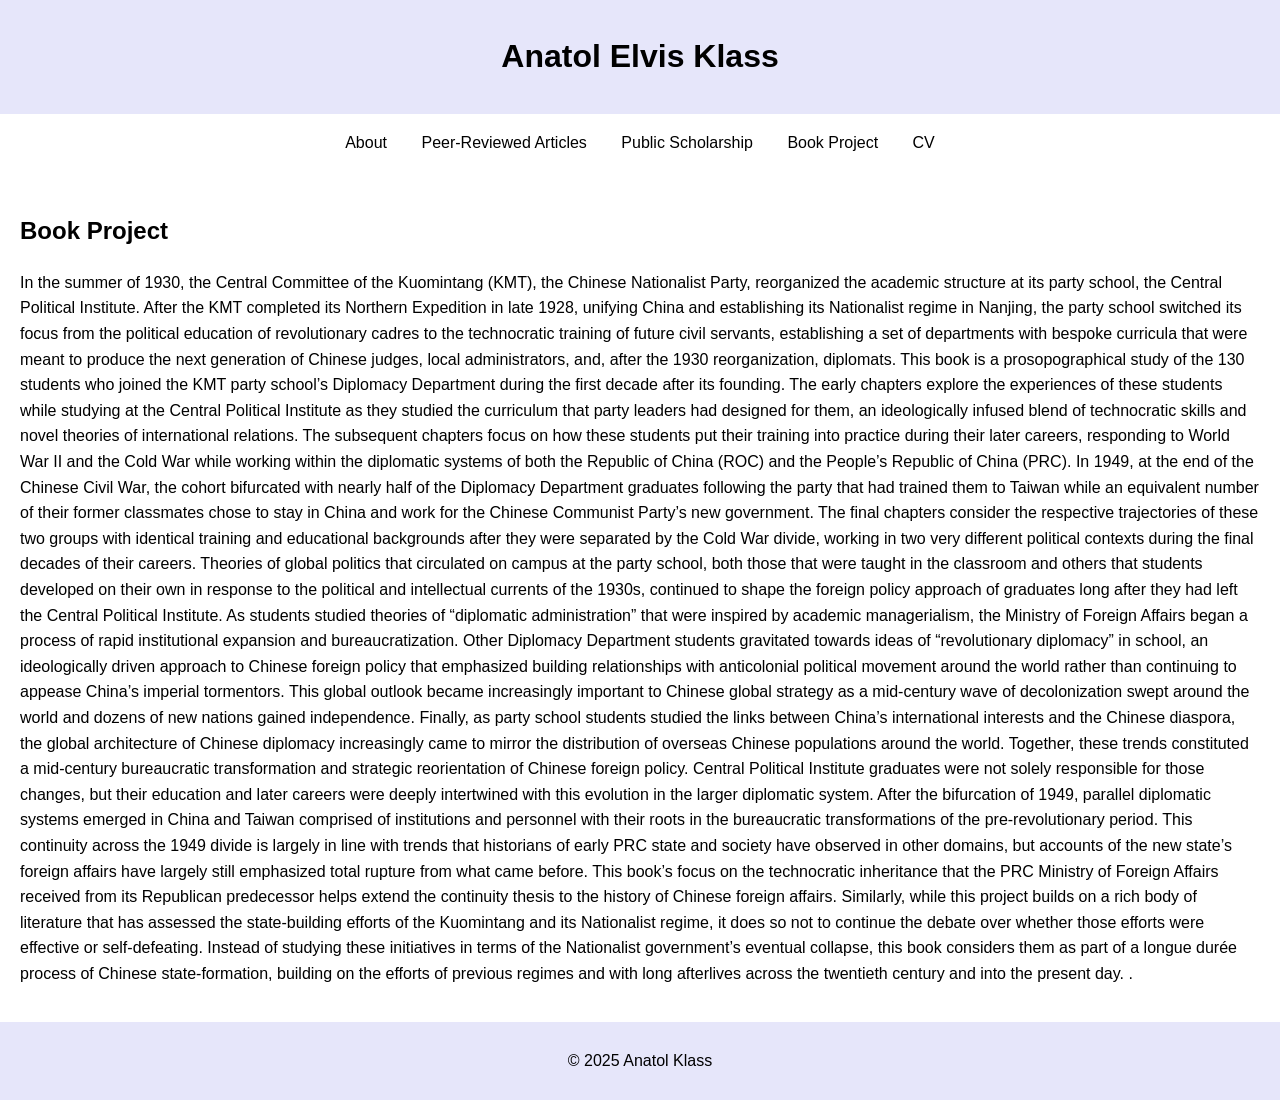
==== book-project.html @ 5be81589 "Update book-project.html" ====
<!DOCTYPE html>
<html lang="en">
<head>
    <meta charset="UTF-8">
    <meta name="viewport" content="width=device-width, initial-scale=1.0">
    <title>Book Project - Anatol Elvis Klass</title>
    <link rel="stylesheet" href="styles.css">
</head>
<body>
    <header>
        <h1>Anatol Elvis Klass</h1>
    </header>
    <nav>
        <ul>
            <li><a href="index.html#about">About</a></li>
            <li><a href="publications.html">Peer-Reviewed Articles</a></li>
            <li><a href="public-scholarship.html">Public Scholarship</a></li>
            <li><a href="book-project.html">Book Project</a></li>
            <li><a href="cv.pdf" target="_blank">CV</a></li>
        </ul>
    </nav>
    <section>
        <h2>Book Project</h2>
        <p>In the summer of 1930, the Central Committee of the Kuomintang (KMT), the Chinese Nationalist Party, reorganized the academic structure at its party school, the Central Political Institute. After the KMT completed its Northern Expedition in late 1928, unifying China and establishing its Nationalist regime in Nanjing, the party school switched its focus from the political education of revolutionary cadres to the technocratic training of future civil servants, establishing a set of departments with bespoke curricula that were meant to produce the next generation of Chinese judges, local administrators, and, after the 1930 reorganization, diplomats. This book is a prosopographical study of the 130 students who joined the KMT party school’s Diplomacy Department during the first decade after its founding. 

The early chapters explore the experiences of these students while studying at the Central Political Institute as they studied the curriculum that party leaders had designed for them, an ideologically infused blend of technocratic skills and novel theories of international relations. The subsequent chapters focus on how these students put their training into practice during their later careers, responding to World War II and the Cold War while working within the diplomatic systems of both the Republic of China (ROC) and the People’s Republic of China (PRC). In 1949, at the end of the Chinese Civil War, the cohort bifurcated with nearly half of the Diplomacy Department graduates following the party that had trained them to Taiwan while an equivalent number of their former classmates chose to stay in China and work for the Chinese Communist Party’s new government. The final chapters consider the respective trajectories of these two groups with identical training and educational backgrounds after they were separated by the Cold War divide, working in two very different political contexts during the final decades of their careers.

Theories of global politics that circulated on campus at the party school, both those that were taught in the classroom and others that students developed on their own in response to the political and intellectual currents of the 1930s, continued to shape the foreign policy approach of graduates long after they had left the Central Political Institute. As students studied theories of “diplomatic administration” that were inspired by academic managerialism, the Ministry of Foreign Affairs began a process of rapid institutional expansion and bureaucratization. Other Diplomacy Department students gravitated towards ideas of “revolutionary diplomacy” in school, an ideologically driven approach to Chinese foreign policy that emphasized building relationships with anticolonial political movement around the world rather than continuing to appease China’s imperial tormentors. This global outlook became increasingly important to Chinese global strategy as a mid-century wave of decolonization swept around the world and dozens of new nations gained independence. Finally, as party school students studied the links between China’s international interests and the Chinese diaspora, the global architecture of Chinese diplomacy increasingly came to mirror the distribution of overseas Chinese populations around the world. Together, these trends constituted a mid-century bureaucratic transformation and strategic reorientation of Chinese foreign policy. Central Political Institute graduates were not solely responsible for those changes, but their education and later careers were deeply intertwined with this evolution in the larger diplomatic system.

After the bifurcation of 1949, parallel diplomatic systems emerged in China and Taiwan comprised of institutions and personnel with their roots in the bureaucratic transformations of the pre-revolutionary period. This continuity across the 1949 divide is largely in line with trends that historians of early PRC state and society have observed in other domains, but accounts of the new state’s foreign affairs have largely still emphasized total rupture from what came before. This book’s focus on the technocratic inheritance that the PRC Ministry of Foreign Affairs received from its Republican predecessor helps extend the continuity thesis to the history of Chinese foreign affairs. Similarly, while this project builds on a rich body of literature that has assessed the state-building efforts of the Kuomintang and its Nationalist regime, it does so not to continue the debate over whether those efforts were effective or self-defeating. Instead of studying these initiatives in terms of the Nationalist government’s eventual collapse, this book considers them as part of a longue durée process of Chinese state-formation, building on the efforts of previous regimes and with long afterlives across the twentieth century and into the present day.
.</p>
    </section>
    <footer>
        <p>&copy; 2025 Anatol Klass</p>
    </footer>
</body>
</html>
---- styles.css ----
body {
    font-family: Arial, sans-serif;
    line-height: 1.6;
    margin: 0;
    padding: 0;
}

header {
    background: #E6E6FA;
    color: black;
    padding: 10px 0;
    text-align: center;
}

nav {
    text-align: center; /* Center the navigation */
}

nav ul {
    list-style: none; /* Remove bullet points */
    padding: 0; /* Remove padding */
}

nav ul li {
    display: inline; /* Display list items inline */
    margin: 0 15px; /* Space between the buttons */
}

nav ul li a {
    color: black; /* Set text color to black */
    text-decoration: none; /* Remove underline */
}

section {
    padding: 20px;
}

footer {
    text-align: center;
    padding: 10px 0;
    background: #E6E6FA;
}
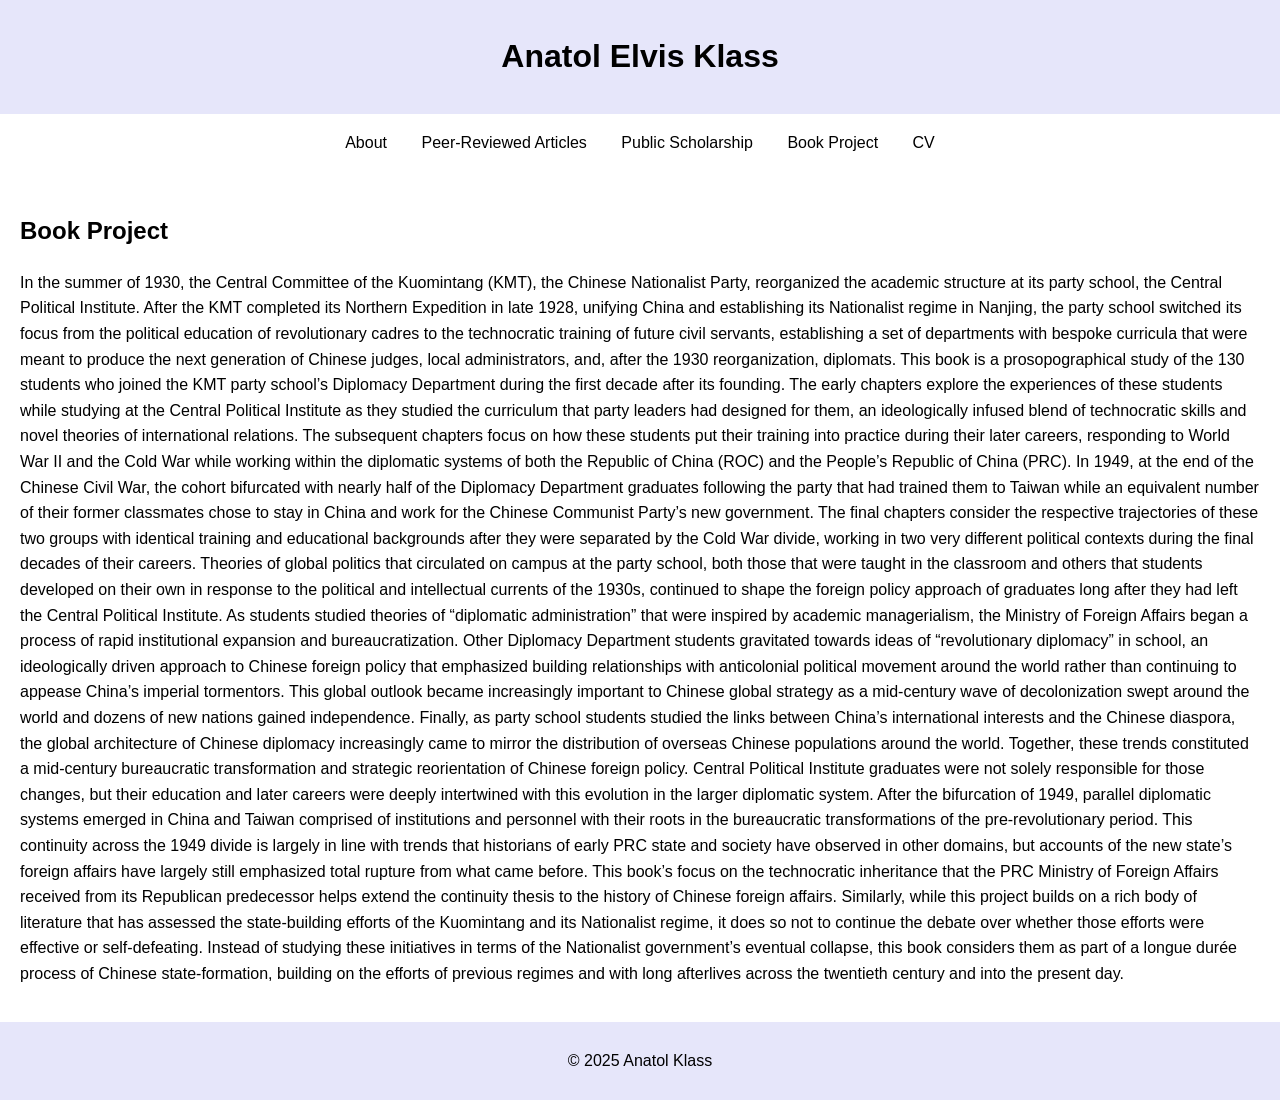
==== commit 6e0a13af: "Update book-project.html" ====
--- a/book-project.html
+++ b/book-project.html
@@ -28,7 +28,7 @@
 Theories of global politics that circulated on campus at the party school, both those that were taught in the classroom and others that students developed on their own in response to the political and intellectual currents of the 1930s, continued to shape the foreign policy approach of graduates long after they had left the Central Political Institute. As students studied theories of “diplomatic administration” that were inspired by academic managerialism, the Ministry of Foreign Affairs began a process of rapid institutional expansion and bureaucratization. Other Diplomacy Department students gravitated towards ideas of “revolutionary diplomacy” in school, an ideologically driven approach to Chinese foreign policy that emphasized building relationships with anticolonial political movement around the world rather than continuing to appease China’s imperial tormentors. This global outlook became increasingly important to Chinese global strategy as a mid-century wave of decolonization swept around the world and dozens of new nations gained independence. Finally, as party school students studied the links between China’s international interests and the Chinese diaspora, the global architecture of Chinese diplomacy increasingly came to mirror the distribution of overseas Chinese populations around the world. Together, these trends constituted a mid-century bureaucratic transformation and strategic reorientation of Chinese foreign policy. Central Political Institute graduates were not solely responsible for those changes, but their education and later careers were deeply intertwined with this evolution in the larger diplomatic system.
 
 After the bifurcation of 1949, parallel diplomatic systems emerged in China and Taiwan comprised of institutions and personnel with their roots in the bureaucratic transformations of the pre-revolutionary period. This continuity across the 1949 divide is largely in line with trends that historians of early PRC state and society have observed in other domains, but accounts of the new state’s foreign affairs have largely still emphasized total rupture from what came before. This book’s focus on the technocratic inheritance that the PRC Ministry of Foreign Affairs received from its Republican predecessor helps extend the continuity thesis to the history of Chinese foreign affairs. Similarly, while this project builds on a rich body of literature that has assessed the state-building efforts of the Kuomintang and its Nationalist regime, it does so not to continue the debate over whether those efforts were effective or self-defeating. Instead of studying these initiatives in terms of the Nationalist government’s eventual collapse, this book considers them as part of a longue durée process of Chinese state-formation, building on the efforts of previous regimes and with long afterlives across the twentieth century and into the present day.
-.</p>
+</p>
     </section>
     <footer>
         <p>&copy; 2025 Anatol Klass</p>
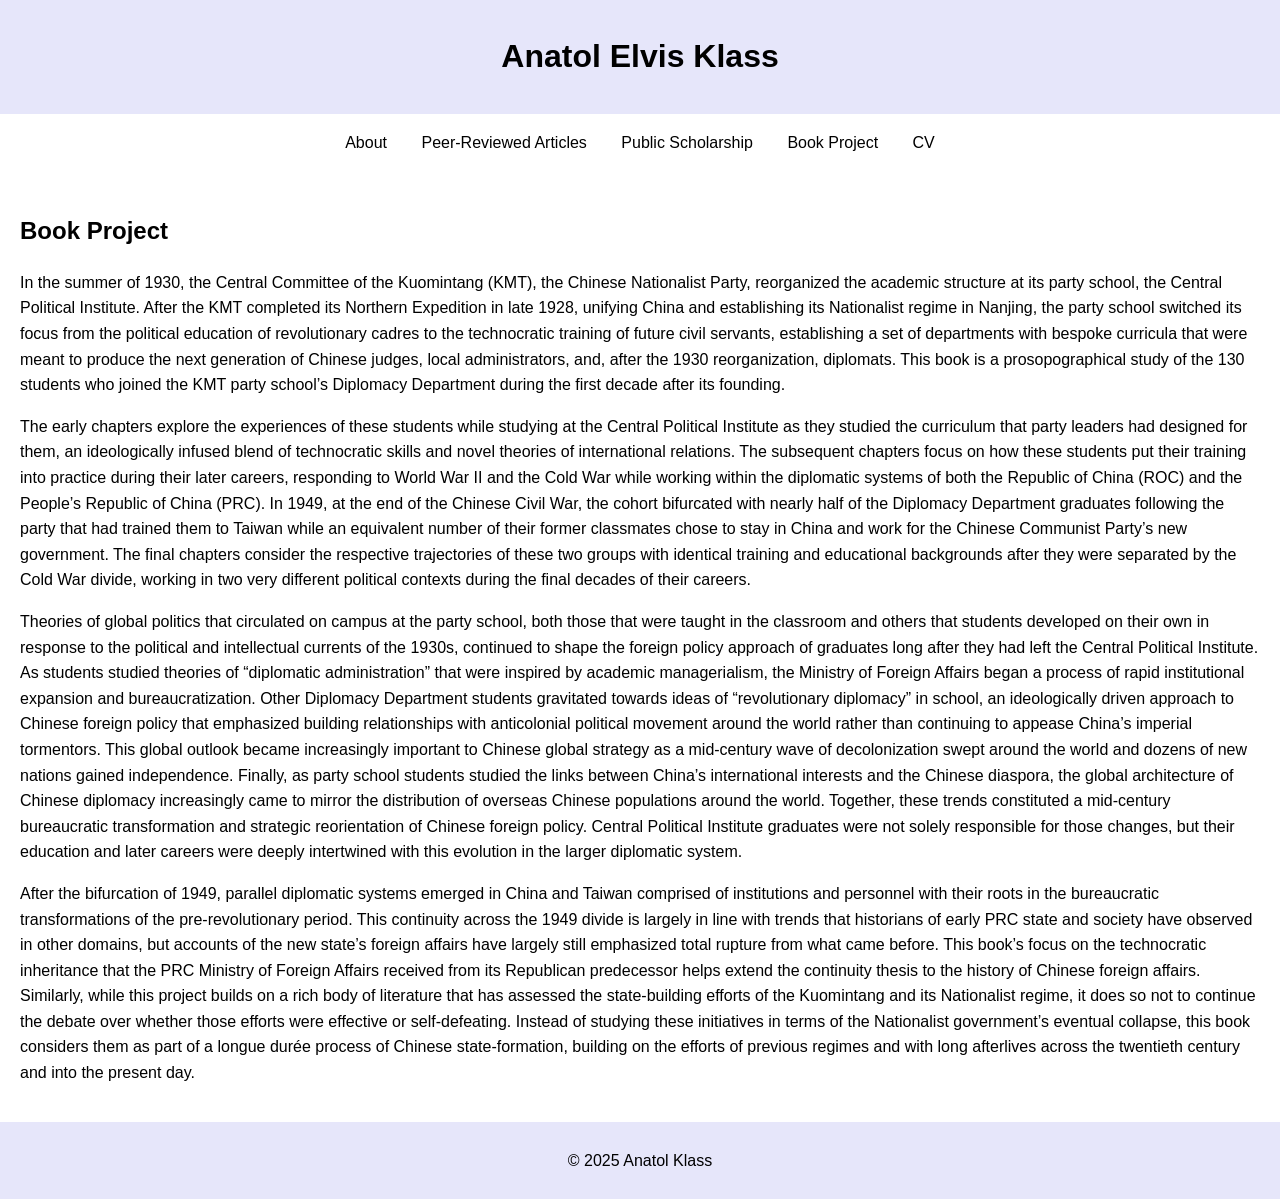
==== commit e8a30ba1: "Update book-project.html" ====
--- a/book-project.html
+++ b/book-project.html
@@ -21,13 +21,13 @@
     </nav>
     <section>
         <h2>Book Project</h2>
-        <p>In the summer of 1930, the Central Committee of the Kuomintang (KMT), the Chinese Nationalist Party, reorganized the academic structure at its party school, the Central Political Institute. After the KMT completed its Northern Expedition in late 1928, unifying China and establishing its Nationalist regime in Nanjing, the party school switched its focus from the political education of revolutionary cadres to the technocratic training of future civil servants, establishing a set of departments with bespoke curricula that were meant to produce the next generation of Chinese judges, local administrators, and, after the 1930 reorganization, diplomats. This book is a prosopographical study of the 130 students who joined the KMT party school’s Diplomacy Department during the first decade after its founding. 
+        <p>In the summer of 1930, the Central Committee of the Kuomintang (KMT), the Chinese Nationalist Party, reorganized the academic structure at its party school, the Central Political Institute. After the KMT completed its Northern Expedition in late 1928, unifying China and establishing its Nationalist regime in Nanjing, the party school switched its focus from the political education of revolutionary cadres to the technocratic training of future civil servants, establishing a set of departments with bespoke curricula that were meant to produce the next generation of Chinese judges, local administrators, and, after the 1930 reorganization, diplomats. This book is a prosopographical study of the 130 students who joined the KMT party school’s Diplomacy Department during the first decade after its founding.</p> 
 
-The early chapters explore the experiences of these students while studying at the Central Political Institute as they studied the curriculum that party leaders had designed for them, an ideologically infused blend of technocratic skills and novel theories of international relations. The subsequent chapters focus on how these students put their training into practice during their later careers, responding to World War II and the Cold War while working within the diplomatic systems of both the Republic of China (ROC) and the People’s Republic of China (PRC). In 1949, at the end of the Chinese Civil War, the cohort bifurcated with nearly half of the Diplomacy Department graduates following the party that had trained them to Taiwan while an equivalent number of their former classmates chose to stay in China and work for the Chinese Communist Party’s new government. The final chapters consider the respective trajectories of these two groups with identical training and educational backgrounds after they were separated by the Cold War divide, working in two very different political contexts during the final decades of their careers.
+<p>The early chapters explore the experiences of these students while studying at the Central Political Institute as they studied the curriculum that party leaders had designed for them, an ideologically infused blend of technocratic skills and novel theories of international relations. The subsequent chapters focus on how these students put their training into practice during their later careers, responding to World War II and the Cold War while working within the diplomatic systems of both the Republic of China (ROC) and the People’s Republic of China (PRC). In 1949, at the end of the Chinese Civil War, the cohort bifurcated with nearly half of the Diplomacy Department graduates following the party that had trained them to Taiwan while an equivalent number of their former classmates chose to stay in China and work for the Chinese Communist Party’s new government. The final chapters consider the respective trajectories of these two groups with identical training and educational backgrounds after they were separated by the Cold War divide, working in two very different political contexts during the final decades of their careers.</p>
 
-Theories of global politics that circulated on campus at the party school, both those that were taught in the classroom and others that students developed on their own in response to the political and intellectual currents of the 1930s, continued to shape the foreign policy approach of graduates long after they had left the Central Political Institute. As students studied theories of “diplomatic administration” that were inspired by academic managerialism, the Ministry of Foreign Affairs began a process of rapid institutional expansion and bureaucratization. Other Diplomacy Department students gravitated towards ideas of “revolutionary diplomacy” in school, an ideologically driven approach to Chinese foreign policy that emphasized building relationships with anticolonial political movement around the world rather than continuing to appease China’s imperial tormentors. This global outlook became increasingly important to Chinese global strategy as a mid-century wave of decolonization swept around the world and dozens of new nations gained independence. Finally, as party school students studied the links between China’s international interests and the Chinese diaspora, the global architecture of Chinese diplomacy increasingly came to mirror the distribution of overseas Chinese populations around the world. Together, these trends constituted a mid-century bureaucratic transformation and strategic reorientation of Chinese foreign policy. Central Political Institute graduates were not solely responsible for those changes, but their education and later careers were deeply intertwined with this evolution in the larger diplomatic system.
+<p>Theories of global politics that circulated on campus at the party school, both those that were taught in the classroom and others that students developed on their own in response to the political and intellectual currents of the 1930s, continued to shape the foreign policy approach of graduates long after they had left the Central Political Institute. As students studied theories of “diplomatic administration” that were inspired by academic managerialism, the Ministry of Foreign Affairs began a process of rapid institutional expansion and bureaucratization. Other Diplomacy Department students gravitated towards ideas of “revolutionary diplomacy” in school, an ideologically driven approach to Chinese foreign policy that emphasized building relationships with anticolonial political movement around the world rather than continuing to appease China’s imperial tormentors. This global outlook became increasingly important to Chinese global strategy as a mid-century wave of decolonization swept around the world and dozens of new nations gained independence. Finally, as party school students studied the links between China’s international interests and the Chinese diaspora, the global architecture of Chinese diplomacy increasingly came to mirror the distribution of overseas Chinese populations around the world. Together, these trends constituted a mid-century bureaucratic transformation and strategic reorientation of Chinese foreign policy. Central Political Institute graduates were not solely responsible for those changes, but their education and later careers were deeply intertwined with this evolution in the larger diplomatic system.</p>
 
-After the bifurcation of 1949, parallel diplomatic systems emerged in China and Taiwan comprised of institutions and personnel with their roots in the bureaucratic transformations of the pre-revolutionary period. This continuity across the 1949 divide is largely in line with trends that historians of early PRC state and society have observed in other domains, but accounts of the new state’s foreign affairs have largely still emphasized total rupture from what came before. This book’s focus on the technocratic inheritance that the PRC Ministry of Foreign Affairs received from its Republican predecessor helps extend the continuity thesis to the history of Chinese foreign affairs. Similarly, while this project builds on a rich body of literature that has assessed the state-building efforts of the Kuomintang and its Nationalist regime, it does so not to continue the debate over whether those efforts were effective or self-defeating. Instead of studying these initiatives in terms of the Nationalist government’s eventual collapse, this book considers them as part of a longue durée process of Chinese state-formation, building on the efforts of previous regimes and with long afterlives across the twentieth century and into the present day.
+<p>After the bifurcation of 1949, parallel diplomatic systems emerged in China and Taiwan comprised of institutions and personnel with their roots in the bureaucratic transformations of the pre-revolutionary period. This continuity across the 1949 divide is largely in line with trends that historians of early PRC state and society have observed in other domains, but accounts of the new state’s foreign affairs have largely still emphasized total rupture from what came before. This book’s focus on the technocratic inheritance that the PRC Ministry of Foreign Affairs received from its Republican predecessor helps extend the continuity thesis to the history of Chinese foreign affairs. Similarly, while this project builds on a rich body of literature that has assessed the state-building efforts of the Kuomintang and its Nationalist regime, it does so not to continue the debate over whether those efforts were effective or self-defeating. Instead of studying these initiatives in terms of the Nationalist government’s eventual collapse, this book considers them as part of a longue durée process of Chinese state-formation, building on the efforts of previous regimes and with long afterlives across the twentieth century and into the present day.</p>
 </p>
     </section>
     <footer>
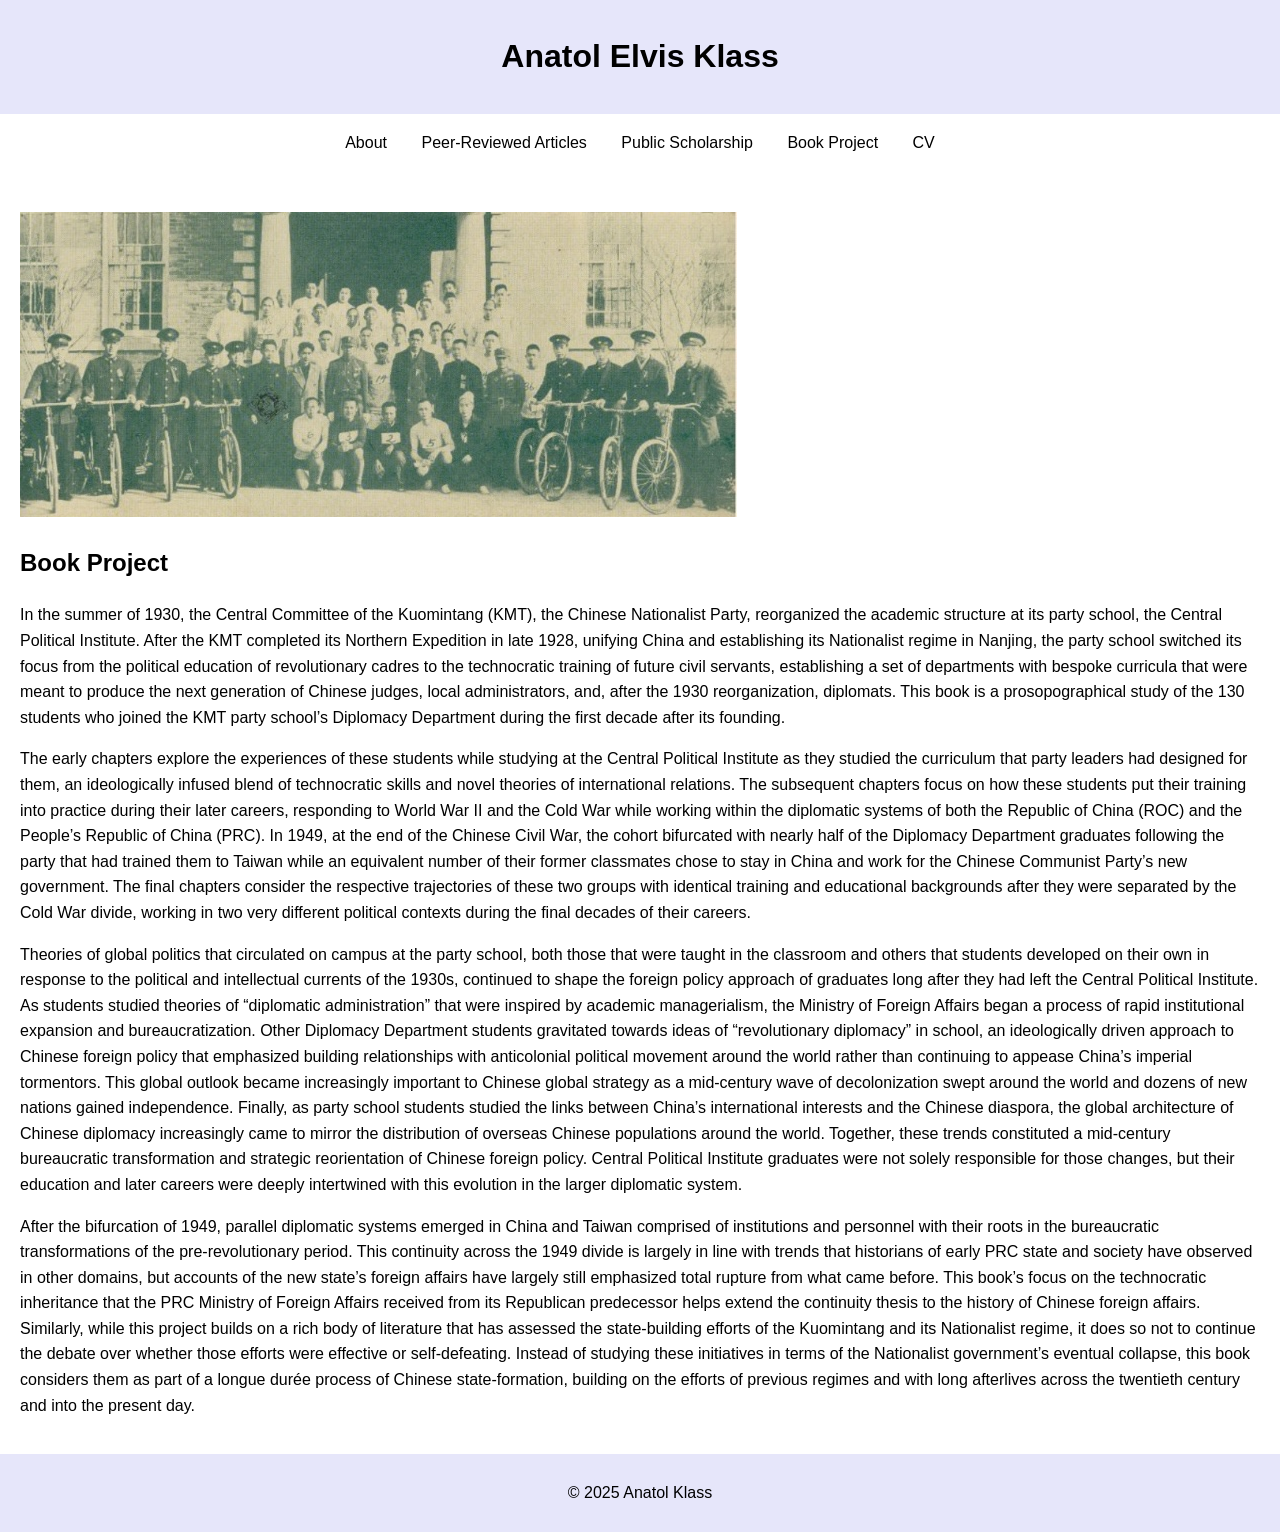
==== commit 68e45efb: "Update book-project.html" ====
--- a/book-project.html
+++ b/book-project.html
@@ -20,6 +20,7 @@
         </ul>
     </nav>
     <section>
+         <img src="students.jpg" alt="Description of the image" style="width:717px; height:305px; margin-top: 20px;">
         <h2>Book Project</h2>
         <p>In the summer of 1930, the Central Committee of the Kuomintang (KMT), the Chinese Nationalist Party, reorganized the academic structure at its party school, the Central Political Institute. After the KMT completed its Northern Expedition in late 1928, unifying China and establishing its Nationalist regime in Nanjing, the party school switched its focus from the political education of revolutionary cadres to the technocratic training of future civil servants, establishing a set of departments with bespoke curricula that were meant to produce the next generation of Chinese judges, local administrators, and, after the 1930 reorganization, diplomats. This book is a prosopographical study of the 130 students who joined the KMT party school’s Diplomacy Department during the first decade after its founding.</p> 
 
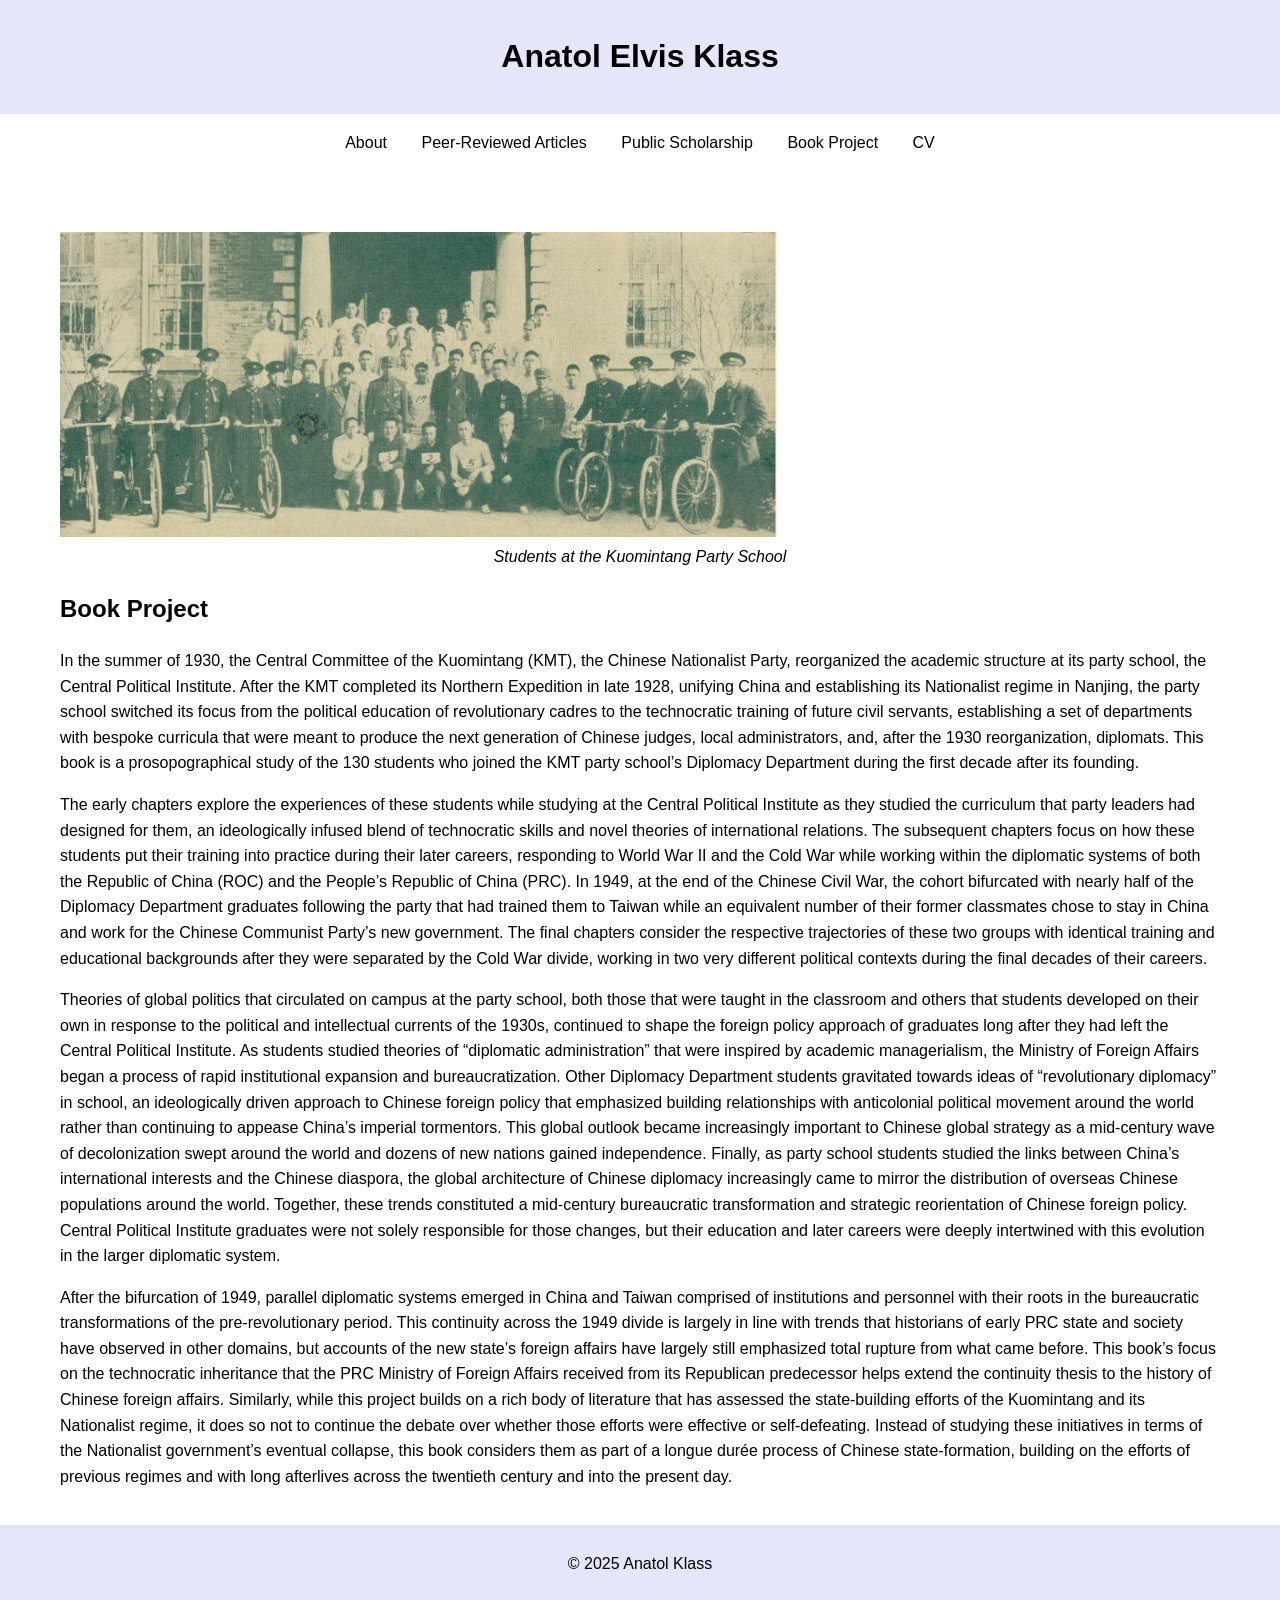
==== commit 047cb866: "Update book-project.html" ====
--- a/book-project.html
+++ b/book-project.html
@@ -20,7 +20,9 @@
         </ul>
     </nav>
     <section>
-         <img src="students.jpg" alt="Description of the image" style="width:717px; height:305px; margin-top: 20px;">
+       <figure style="margin-top: 20px;">
+        <img src="students.jpg" alt="Description of the image" style="width:717px; height:305px; margin-top: 20px;">
+           <figcaption style="text-align: center; font-style: italic;">Students at the Kuomintang Party School</figcaption>
         <h2>Book Project</h2>
         <p>In the summer of 1930, the Central Committee of the Kuomintang (KMT), the Chinese Nationalist Party, reorganized the academic structure at its party school, the Central Political Institute. After the KMT completed its Northern Expedition in late 1928, unifying China and establishing its Nationalist regime in Nanjing, the party school switched its focus from the political education of revolutionary cadres to the technocratic training of future civil servants, establishing a set of departments with bespoke curricula that were meant to produce the next generation of Chinese judges, local administrators, and, after the 1930 reorganization, diplomats. This book is a prosopographical study of the 130 students who joined the KMT party school’s Diplomacy Department during the first decade after its founding.</p> 
 
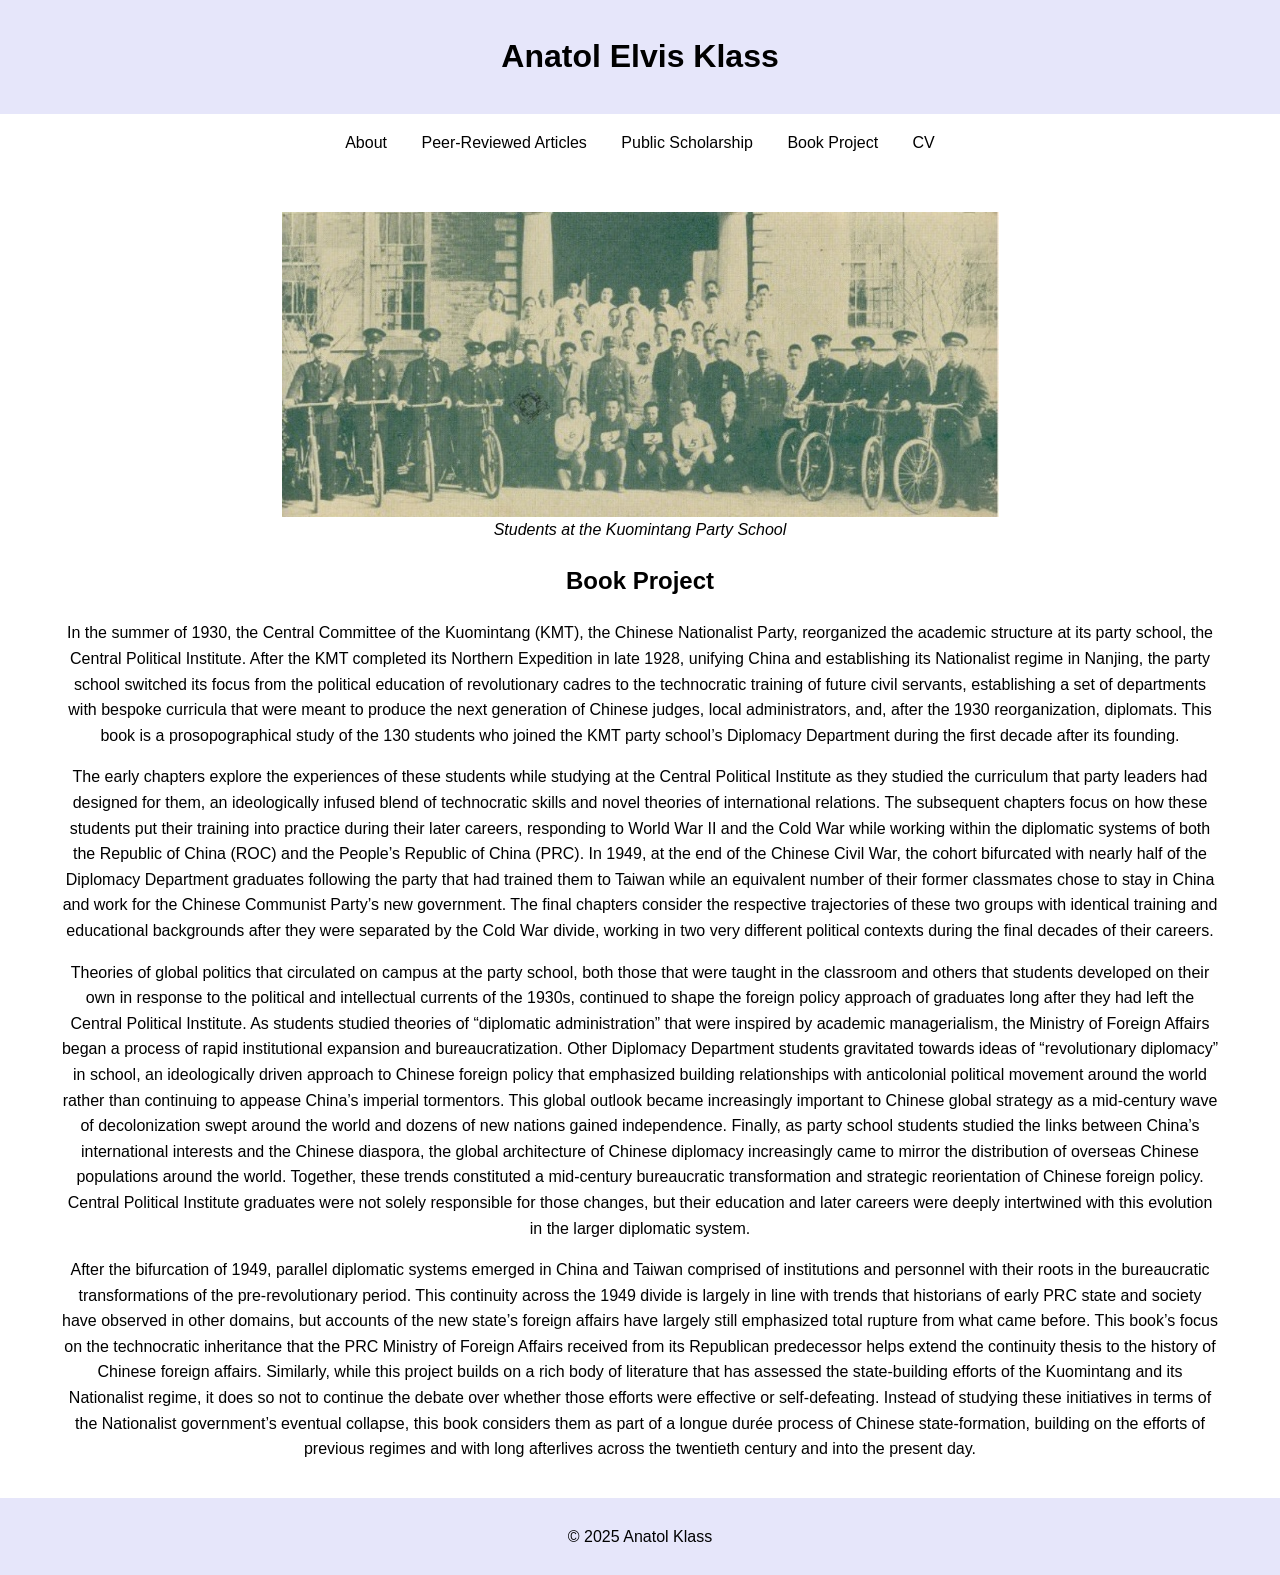
==== commit 58e826da: "Update book-project.html" ====
--- a/book-project.html
+++ b/book-project.html
@@ -1,5 +1,19 @@
 <!DOCTYPE html>
 <html lang="en">
+<link rel="stylesheet" href="styles.css">
+    <style>
+        /* Add this CSS to your styles.css file or within a <style> tag in the <head> */
+        figure {
+            text-align: center; /* Center the caption */
+            margin-top: 20px; /* Add space above the figure */
+        }
+        img {
+            width: 717px; /* Set the width of the image */
+            height: 305px; /* Set the height of the image */
+            display: block; /* Make the image a block element */
+            margin: 0 auto; /* Center the image */
+        }
+    </style>
 <head>
     <meta charset="UTF-8">
     <meta name="viewport" content="width=device-width, initial-scale=1.0">
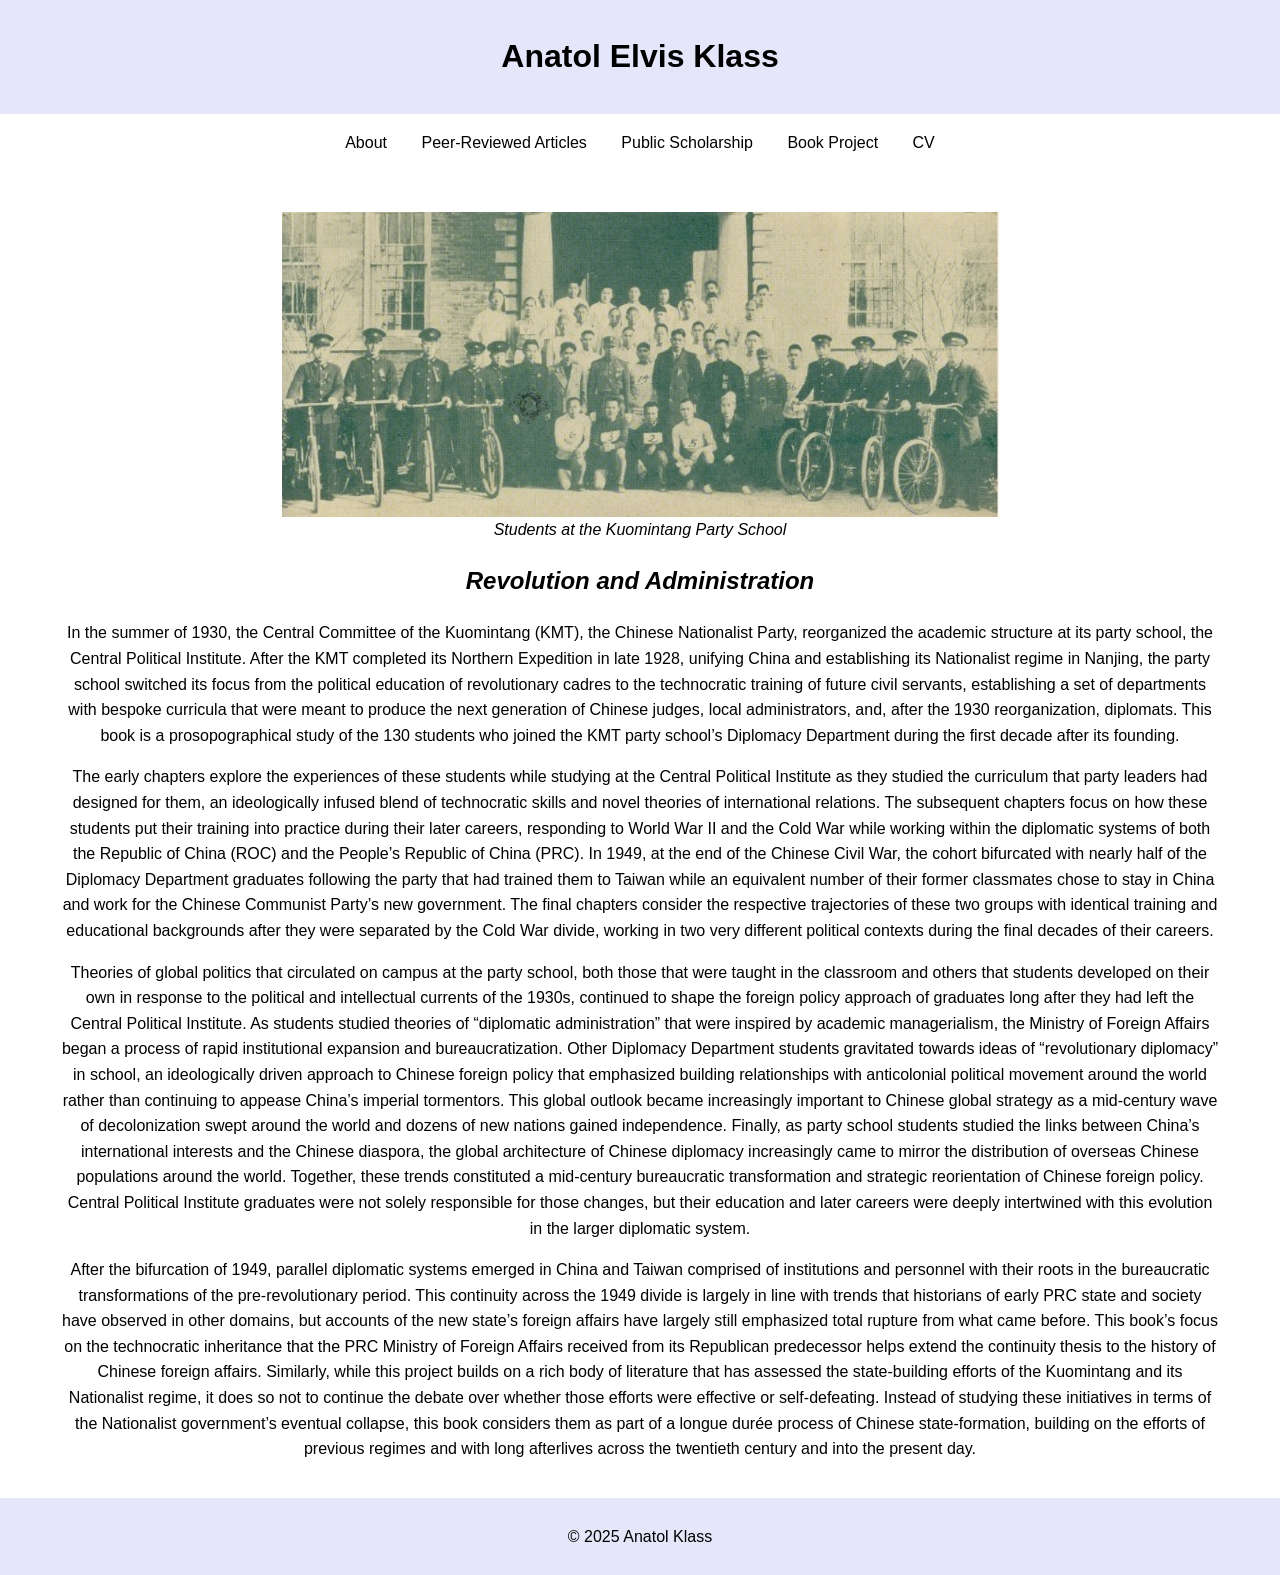
==== commit c06166ee: "Update book-project.html" ====
--- a/book-project.html
+++ b/book-project.html
@@ -37,7 +37,7 @@
        <figure style="margin-top: 20px;">
         <img src="students.jpg" alt="Description of the image" style="width:717px; height:305px; margin-top: 20px;">
            <figcaption style="text-align: center; font-style: italic;">Students at the Kuomintang Party School</figcaption>
-        <h2>Book Project</h2>
+        <h2><em>Revolution and Administration</em></h2>
         <p>In the summer of 1930, the Central Committee of the Kuomintang (KMT), the Chinese Nationalist Party, reorganized the academic structure at its party school, the Central Political Institute. After the KMT completed its Northern Expedition in late 1928, unifying China and establishing its Nationalist regime in Nanjing, the party school switched its focus from the political education of revolutionary cadres to the technocratic training of future civil servants, establishing a set of departments with bespoke curricula that were meant to produce the next generation of Chinese judges, local administrators, and, after the 1930 reorganization, diplomats. This book is a prosopographical study of the 130 students who joined the KMT party school’s Diplomacy Department during the first decade after its founding.</p> 
 
 <p>The early chapters explore the experiences of these students while studying at the Central Political Institute as they studied the curriculum that party leaders had designed for them, an ideologically infused blend of technocratic skills and novel theories of international relations. The subsequent chapters focus on how these students put their training into practice during their later careers, responding to World War II and the Cold War while working within the diplomatic systems of both the Republic of China (ROC) and the People’s Republic of China (PRC). In 1949, at the end of the Chinese Civil War, the cohort bifurcated with nearly half of the Diplomacy Department graduates following the party that had trained them to Taiwan while an equivalent number of their former classmates chose to stay in China and work for the Chinese Communist Party’s new government. The final chapters consider the respective trajectories of these two groups with identical training and educational backgrounds after they were separated by the Cold War divide, working in two very different political contexts during the final decades of their careers.</p>
